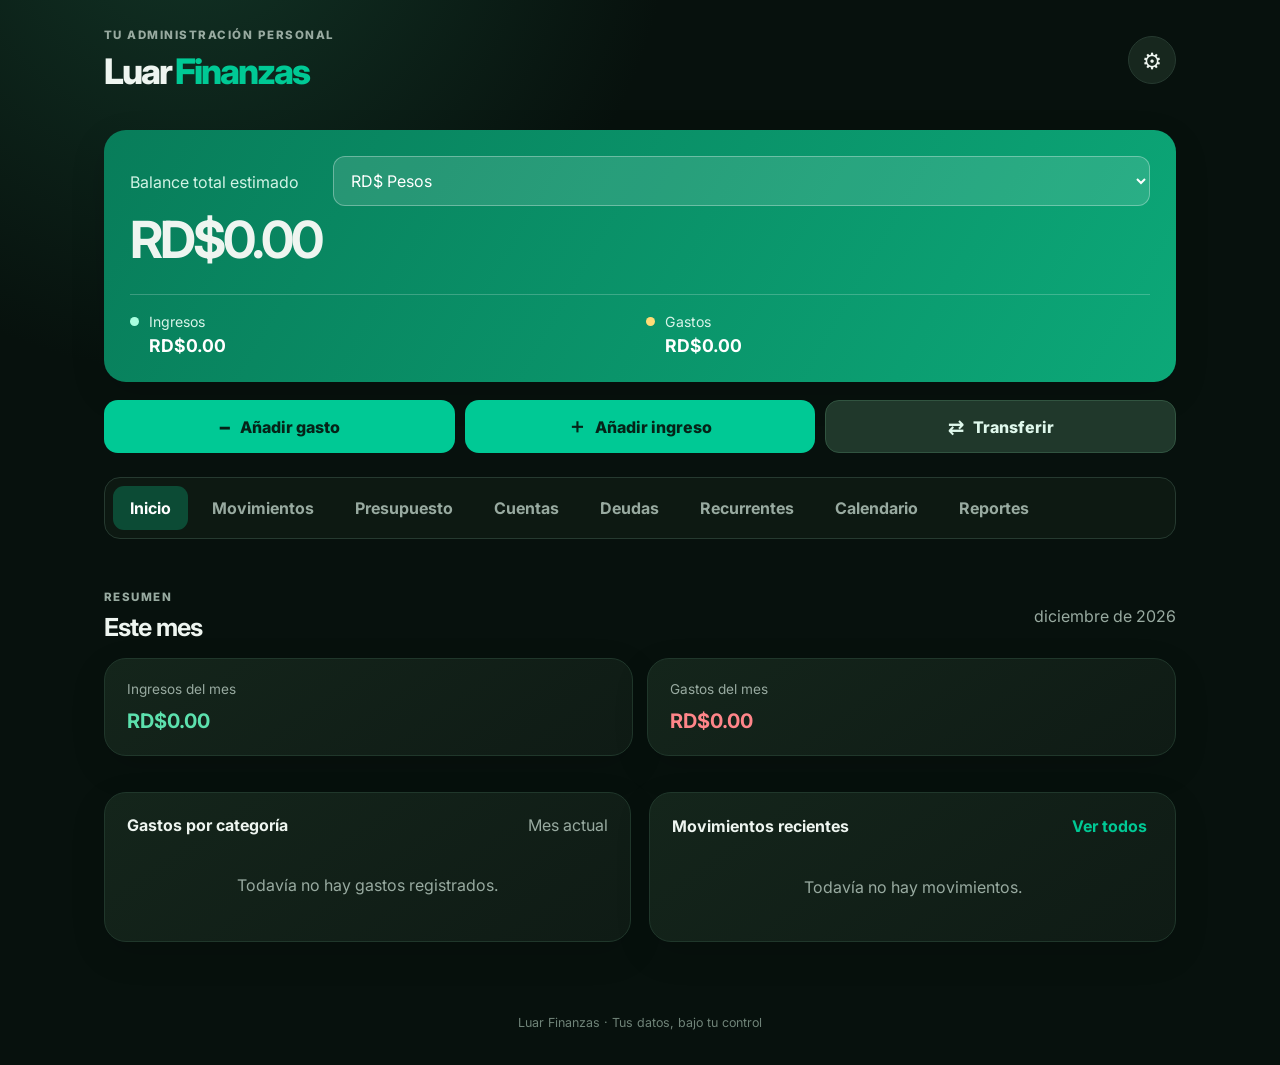
==== index.html @ 686bbc8f "Add files via upload" ====
<!doctype html>
<html lang="es">
<head>
  <meta charset="utf-8">
  <meta name="viewport" content="width=device-width,initial-scale=1">
  <meta name="theme-color" content="#07120e">
  <meta name="description" content="Administración financiera personal">
  <title>Luar Finanzas</title>
  <link rel="manifest" href="manifest.json">
  <link rel="stylesheet" href="style.css">
</head>
<body>
  <header class="topbar">
    <div>
      <p class="eyebrow">TU ADMINISTRACIÓN PERSONAL</p>
      <h1>Luar <span>Finanzas</span></h1>
    </div>
    <button class="icon-btn" id="settingsBtn" aria-label="Configuración">⚙</button>
  </header>

  <main class="container">
    <section class="hero card">
      <div class="hero-head">
        <div>
          <p class="muted">Balance total estimado</p>
          <h2 id="totalBalance">RD$0.00</h2>
        </div>
        <select id="currencySelect" aria-label="Moneda">
          <option value="DOP">RD$ Pesos</option>
          <option value="USD">US$ Dólares</option>
        </select>
      </div>
      <div class="summary-grid">
        <div class="summary-item">
          <span class="dot income-dot"></span>
          <span>Ingresos</span>
          <strong id="totalIncome">RD$0.00</strong>
        </div>
        <div class="summary-item">
          <span class="dot expense-dot"></span>
          <span>Gastos</span>
          <strong id="totalExpense">RD$0.00</strong>
        </div>
      </div>
    </section>

    <section class="quick-actions">
      <button class="action-btn" data-open="transactionModal" data-type="expense"><span>−</span> Añadir gasto</button>
      <button class="action-btn" data-open="transactionModal" data-type="income"><span>＋</span> Añadir ingreso</button>
      <button class="action-btn secondary" data-open="transferModal"><span>⇄</span> Transferir</button>
    </section>

    
<nav class="tabs" aria-label="Secciones">
  <button class="tab active" data-tab="overview">Inicio</button>
  <button class="tab" data-tab="transactions">Movimientos</button>
  <button class="tab" data-tab="budgets">Presupuesto</button>
  <button class="tab" data-tab="accounts">Cuentas</button>
  <button class="tab" data-tab="debts">Deudas</button>
  <button class="tab" data-tab="recurring">Recurrentes</button>
  <button class="tab" data-tab="calendar">Calendario</button>
  <button class="tab" data-tab="reports">Reportes</button>
</nav>


    <section class="page active" id="page-overview">
      <div class="section-heading">
        <div><p class="eyebrow">RESUMEN</p><h2>Este mes</h2></div>
        <span class="muted" id="monthLabel"></span>
      </div>
      <div class="stats-grid">
        <article class="card stat-card"><p class="muted">Ingresos del mes</p><strong class="positive" id="monthIncome">RD$0.00</strong></article>
        <article class="card stat-card"><p class="muted">Gastos del mes</p><strong class="negative" id="monthExpense">RD$0.00</strong></article>
      </div>
      <article class="card">
        <div class="section-heading compact"><h3>Gastos por categoría</h3><span class="muted">Mes actual</span></div>
        <div id="categoryChart" class="bar-list"><p class="empty">Todavía no hay gastos registrados.</p></div>
      </article>
      <article class="card">
        <div class="section-heading compact"><h3>Movimientos recientes</h3><button class="text-btn" data-tab="transactions">Ver todos</button></div>
        <div id="recentList" class="transaction-list"><p class="empty">Todavía no hay movimientos.</p></div>
      </article>
    </section>

    <section class="page" id="page-transactions">
      <div class="section-heading"><div><p class="eyebrow">HISTORIAL</p><h2>Movimientos</h2></div></div>
      <div class="filters">
        <input id="searchTransactions" type="search" placeholder="Buscar movimiento...">
        <select id="typeFilter">
          <option value="all">Todos</option><option value="income">Ingresos</option><option value="expense">Gastos</option><option value="transfer">Transferencias</option>
        </select>
      </div>
      <div class="card"><div id="transactionList" class="transaction-list"><p class="empty">No hay movimientos todavía.</p></div></div>
    </section>

    <section class="page" id="page-budgets">
      <div class="section-heading"><div><p class="eyebrow">CONTROL DE GASTOS</p><h2>Presupuestos</h2></div><button class="primary-btn" id="addBudgetBtn">＋ Crear</button></div>
      <p class="muted intro">Define cuánto quieres gastar por categoría cada mes.</p>
      <div id="budgetList" class="stack"><p class="empty card">Todavía no has creado presupuestos.</p></div>
    </section>

    <section class="page" id="page-accounts">
      <div class="section-heading"><div><p class="eyebrow">TU DINERO</p><h2>Cuentas y tarjetas</h2></div><button class="primary-btn" id="addAccountBtn">＋ Añadir</button></div>
      <p class="muted intro">Registra efectivo, cuentas bancarias o tarjetas. No introduzcas números completos ni códigos de seguridad.</p>
      <div id="accountList" class="stack"></div>
    </section>

    <section class="page" id="page-debts">
      <div class="section-heading"><div><p class="eyebrow">CONTROL DE OBLIGACIONES</p><h2>Mis deudas</h2></div><button class="primary-btn" id="addDebtBtn">＋ Añadir deuda</button></div>
      <div class="stats-grid"><article class="card stat-card"><p class="muted">Deuda pendiente (RD$)</p><strong id="debtTotalDOP" class="negative">RD$0.00</strong></article><article class="card stat-card"><p class="muted">Deudas registradas</p><strong id="debtCount">0</strong></article></div>
      <p class="muted intro">Registra préstamos, tarjetas de crédito u otras obligaciones. Los pagos se anotan manualmente.</p>
      <div id="debtList" class="stack"><p class="empty card">Todavía no has registrado deudas.</p></div>
    </section>

    <section class="page" id="page-recurring">
      <div class="section-heading"><div><p class="eyebrow">PAGOS HABITUALES</p><h2>Pagos recurrentes</h2></div><button class="primary-btn" id="addRecurringBtn">＋ Añadir</button></div>
      <p class="muted intro">Guarda alquiler, internet, suscripciones y otros pagos. Pulsa “Registrar pago” únicamente cuando lo hayas pagado.</p>
      <div id="recurringList" class="stack"><p class="empty card">Todavía no has añadido pagos recurrentes.</p></div>
    </section>

    
      <section class="page" id="page-calendar">
  <div class="section-heading">
    <div>
      <p class="eyebrow">ORGANIZA TUS PAGOS</p>
      <h2>Calendario financiero</h2>
    </div>
  </div>

  <article class="card">
    <div class="calendar-header">
      <button class="secondary-btn" id="prevCalendarMonth">←</button>
      <h3 id="calendarMonth"></h3>
      <button class="secondary-btn" id="nextCalendarMonth">→</button>
    </div>
    <div id="calendarGrid" class="calendar-grid"></div>
  </article>

  <article class="card">
    <h3>Pagos y vencimientos</h3>
    <div id="calendarEvents">
      <p class="empty">No hay pagos programados.</p>
    </div>
  </article>
</section>

<section class="page" id="page-reports">
      <div class="section-heading">
        <div>
          <p class="eyebrow">ANÁLISIS</p>
          <h2>Reportes</h2>
        </div>
      </div>

      <div class="card">
        <div class="section-heading compact">
          <h3>Últimos seis meses</h3>
          <span class="muted">Ingresos y gastos</span>
        </div>
        <div id="monthlyChart" class="monthly-chart">
          <p class="empty">Aún no hay datos suficientes.</p>
        </div>
      </div>
      <div class="card report-card">
        <h3>Resumen de todos tus movimientos</h3>
        <p class="muted">Descarga una copia en formato CSV que puedes abrir con Excel.</p>
        <button class="primary-btn full" id="exportBtn">⇩ Exportar movimientos CSV</button>
        <button class="secondary-btn full" id="backupBtn">Crear copia de seguridad JSON</button>
        <label class="secondary-btn full file-label">Restaurar copia de seguridad<input id="restoreInput" type="file" accept="application/json"></label>
      </div>
      <div class="card">
        <h3>Totales generales</h3>
        <div class="report-row"><span>Ingresos</span><strong id="reportIncome">RD$0.00</strong></div>
        <div class="report-row"><span>Gastos</span><strong id="reportExpense">RD$0.00</strong></div>
        <div class="report-row"><span>Balance neto</span><strong id="reportNet">RD$0.00</strong></div>
      </div>
      <p class="small muted">Los informes se calculan con los movimientos registrados en este dispositivo.</p>
    </section>
  </main>

  <footer class="footer">Luar Finanzas · Tus datos, bajo tu control</footer>

  <dialog id="transactionModal" class="modal">
    <form id="transactionForm" method="dialog">
      <div class="modal-head"><h2 id="transactionTitle">Añadir movimiento</h2><button type="button" class="close-btn" data-close>×</button></div>
      <input type="hidden" id="transactionType" value="expense">
      <label>Tipo<select id="formType"><option value="expense">Gasto</option><option value="income">Ingreso</option></select></label>
      <label>Descripción<input id="description" required maxlength="80" placeholder="Ej. Compra del supermercado"></label>
      <div class="form-grid">
        <label>Monto<input id="amount" required type="number" min="0.01" step="0.01" placeholder="0.00"></label>
        <label>Moneda<select id="formCurrency"><option value="DOP">RD$</option><option value="USD">US$</option></select></label>
      </div>
      <label>Categoría<select id="category"></select></label>
      <label>Cuenta<select id="transactionAccount"></select></label>
      <label>Fecha<input id="transactionDate" type="date" required></label>
      <label>Nota (opcional)<textarea id="note" rows="2" maxlength="250" placeholder="Detalles adicionales"></textarea></label>
      <button class="primary-btn full" type="submit">Guardar movimiento</button>
    </form>
  </dialog>

  <dialog id="transferModal" class="modal">
    <form id="transferForm" method="dialog">
      <div class="modal-head"><h2>Registrar transferencia</h2><button type="button" class="close-btn" data-close>×</button></div>
      <p class="muted small">Una transferencia mueve dinero entre tus cuentas y no se cuenta como ingreso ni gasto.</p>
      <label>Descripción<input id="transferDescription" required placeholder="Ej. Pasar dinero al banco"></label>
      <label>Monto<input id="transferAmount" type="number" min="0.01" step="0.01" required></label>
      <label>Desde<select id="fromAccount"></select></label>
      <label>Hacia<select id="toAccount"></select></label>
      <label>Fecha<input id="transferDate" type="date" required></label>
      <button class="primary-btn full" type="submit">Guardar transferencia</button>
    </form>
  </dialog>

  <dialog id="accountModal" class="modal">
    <form id="accountForm" method="dialog">
      <div class="modal-head"><h2>Nueva cuenta</h2><button type="button" class="close-btn" data-close>×</button></div>
      <label>Nombre<input id="accountName" required maxlength="50" placeholder="Ej. Efectivo, Banco Popular"></label>
      <label>Tipo<select id="accountType"><option>Efectivo</option><option>Cuenta bancaria</option><option>Tarjeta de débito</option><option>Tarjeta de crédito (registro manual)</option><option>Ahorros</option><option>Otro</option></select></label>
      <label>Saldo inicial<input id="openingBalance" type="number" step="0.01" value="0" required></label>
      <label>Moneda<select id="accountCurrency"><option value="DOP">RD$ Pesos dominicanos</option><option value="USD">US$ Dólares</option></select></label>
      <button class="primary-btn full" type="submit">Guardar cuenta</button>
    </form>
  </dialog>

  <dialog id="budgetModal" class="modal">
    <form id="budgetForm" method="dialog">
      <div class="modal-head"><h2>Nuevo presupuesto</h2><button type="button" class="close-btn" data-close>×</button></div>
      <label>Categoría<select id="budgetCategory"></select></label>
      <label>Límite mensual<input id="budgetLimit" type="number" min="0.01" step="0.01" required placeholder="0.00"></label>
      <label>Moneda<select id="budgetCurrency"><option value="DOP">RD$</option><option value="USD">US$</option></select></label>
      <button class="primary-btn full" type="submit">Guardar presupuesto</button>
    </form>
  </dialog>

  <dialog id="settingsModal" class="modal">
    <form id="settingsForm" method="dialog">
      <div class="modal-head"><h2>Configuración</h2><button type="button" class="close-btn" data-close>×</button></div>
      <label>Moneda principal<select id="mainCurrency"><option value="DOP">Pesos dominicanos (RD$)</option><option value="USD">Dólares (US$)</option></select></label>
      <p class="small muted">Cada cuenta conserva su propia moneda. Esta opción cambia la moneda que se muestra por defecto al registrar movimientos.</p>
      <button class="primary-btn full" type="submit">Guardar configuración</button>
      <button class="danger-btn full" type="button" id="clearDataBtn">Eliminar todos mis datos</button>
    </form>
  </dialog>


  <dialog id="debtModal" class="modal">
    <form id="debtForm" method="dialog">
      <div class="modal-head"><h2>Nueva deuda</h2><button type="button" class="close-btn" data-close>×</button></div>
      <label>Nombre o entidad<input id="debtName" required maxlength="70" placeholder="Ej. Préstamo personal"></label>
      <div class="form-grid"><label>Monto original<input id="debtOriginal" type="number" min="0.01" step="0.01" required></label><label>Saldo pendiente<input id="debtRemaining" type="number" min="0" step="0.01" required></label></div>
      <div class="form-grid"><label>Pago habitual (opcional)<input id="debtPayment" type="number" min="0" step="0.01" value="0"></label><label>Moneda<select id="debtCurrency"><option value="DOP">RD$</option><option value="USD">US$</option></select></label></div>
      <label>Próxima fecha de pago (opcional)<input id="debtDue" type="date"></label>
      <button class="primary-btn full" type="submit">Guardar deuda</button>
    </form>
  </dialog>

  <dialog id="debtPayModal" class="modal">
    <form id="debtPayForm" method="dialog">
      <div class="modal-head"><h2>Registrar pago de deuda</h2><button type="button" class="close-btn" data-close>×</button></div>
      <label>Deuda<select id="payDebtSelect"></select></label>
      <label>Monto pagado<input id="debtPayAmount" type="number" min="0.01" step="0.01" required></label>
      <label>Cuenta desde la que pagaste<select id="debtPayAccount"></select></label>
      <label>Fecha<input id="debtPayDate" type="date" required></label>
      <button class="primary-btn full" type="submit">Guardar pago</button>
    </form>
  </dialog>

  <dialog id="recurringModal" class="modal">
    <form id="recurringForm" method="dialog">
      <div class="modal-head"><h2>Nuevo pago recurrente</h2><button type="button" class="close-btn" data-close>×</button></div>
      <label>Descripción<input id="recurringName" required maxlength="70" placeholder="Ej. Internet de casa"></label>
      <label>Monto<input id="recurringAmount" type="number" min="0.01" step="0.01" required></label>
      <div class="form-grid"><label>Categoría<select id="recurringCategory"></select></label><label>Moneda<select id="recurringCurrency"><option value="DOP">RD$</option><option value="USD">US$</option></select></label></div>
      <label>Cuenta<select id="recurringAccount"></select></label>
      <div class="form-grid"><label>Frecuencia<select id="recurringFrequency"><option value="monthly">Mensual</option><option value="weekly">Semanal</option><option value="biweekly">Cada 2 semanas</option></select></label><label>Próximo pago<input id="recurringNext" type="date" required></label></div>
      <button class="primary-btn full" type="submit">Guardar pago recurrente</button>
    </form>
  </dialog>

  <div id="toast" class="toast" role="status"></div>
  <script src="app.js"></script>
</body>
</html>
---- style.css ----
@import url('https://fonts.googleapis.com/css2?family=Inter:wght@400;500;600;700;800&display=swap');
:root{--bg:#07110d;--panel:#101d16;--panel2:#17271e;--line:#263a30;--text:#eef5f0;--muted:#98aaa0;--green:#00c995;--green2:#0c9b70;--red:#ff6b72;--yellow:#f8c344;--radius:22px}
*{box-sizing:border-box}body{margin:0;background:radial-gradient(circle at 15% -10%,#123426 0,transparent 30%),var(--bg);color:var(--text);font-family:Inter,system-ui,sans-serif;min-height:100vh}
button,input,select,textarea{font:inherit}button{cursor:pointer}.topbar{max-width:1120px;margin:auto;padding:28px 24px 18px;display:flex;align-items:center;justify-content:space-between}.eyebrow{font-size:.72rem;letter-spacing:.13em;color:var(--muted);font-weight:800;margin:0 0 8px}.topbar h1{font-size:1.8rem;margin:0;font-weight:800;letter-spacing:-.06em}.topbar h1 span{color:var(--green)}.icon-btn{border:1px solid var(--line);background:var(--panel2);color:var(--text);border-radius:50%;width:48px;height:48px;font-size:1.4rem}
.container{max-width:1120px;margin:auto;padding:8px 24px 40px}.card{background:linear-gradient(145deg,#14251b,#0f1b15);border:1px solid #20372b;border-radius:var(--radius);padding:22px;margin-bottom:18px;box-shadow:0 12px 35px #0002}.hero{background:linear-gradient(120deg,#087d5a,#0ca878);border:0;padding:26px}.hero .muted{color:#d1f3e5}.hero-head{display:flex;align-items:flex-start;justify-content:space-between;gap:12px}.hero h2{font-size:clamp(2rem,6vw,3.2rem);margin:6px 0 24px;letter-spacing:-.06em}.hero select{background:#ffffff20;color:white;border:1px solid #ffffff50}.hero select option{color:#111}.summary-grid{display:grid;grid-template-columns:1fr 1fr;gap:12px;border-top:1px solid #ffffff35;padding-top:18px}.summary-item{display:grid;grid-template-columns:10px 1fr;gap:5px 9px;color:#d9f4e9;font-size:.88rem}.summary-item strong{grid-column:2;font-size:1.1rem;color:#fff}.dot{width:9px;height:9px;border-radius:50%;margin-top:4px}.income-dot{background:#a8ffe0}.expense-dot{background:#ffdc77}
.quick-actions{display:grid;grid-template-columns:repeat(3,1fr);gap:10px;margin:18px 0 24px}.action-btn,.primary-btn,.secondary-btn{border:0;border-radius:14px;padding:13px 16px;background:var(--green);color:#052318;font-weight:800}.action-btn{display:flex;align-items:center;justify-content:center;gap:8px}.action-btn span{font-size:1.25rem}.action-btn.secondary,.secondary-btn{background:#20382b;color:#dff8ec;border:1px solid #315440}

.tabs{
  display:flex;
  flex-wrap:wrap;
  gap:7px;
  overflow:visible;
  padding:8px;
  background:#0d1912;
  border:1px solid var(--line);
  border-radius:16px;
  margin-bottom:26px;
}
.tab{white-space:nowrap;border:0;border-radius:11px;padding:12px 17px;background:transparent;color:var(--muted);font-weight:700}.tab.active{background:#0c4b35;color:#fff}.page{display:none}.page.active{display:block}.section-heading{display:flex;align-items:center;justify-content:space-between;gap:12px;margin:25px 0 16px}.section-heading h2{font-size:1.55rem;margin:0;letter-spacing:-.04em}.section-heading h3{margin:0;font-size:1rem}.section-heading.compact{margin:0 0 18px}.muted{color:var(--muted)}.stats-grid{display:grid;grid-template-columns:1fr 1fr;gap:14px}.stat-card p{margin:0 0 12px;font-size:.85rem}.stat-card strong{font-size:1.25rem;overflow-wrap:anywhere}.positive{color:#5ce0ad}.negative{color:#ff8589}.bar-list{display:grid;gap:15px}.bar-row{display:grid;grid-template-columns:minmax(90px,1fr) 2fr auto;gap:10px;align-items:center;font-size:.85rem}.bar-track{height:9px;background:#263a30;border-radius:20px;overflow:hidden}.bar-fill{height:100%;background:linear-gradient(90deg,#00a878,#4ee0b0);border-radius:20px}.empty{color:var(--muted);text-align:center;padding:22px 8px;margin:0}.text-btn{background:none;border:0;color:var(--green);font-weight:700}.transaction-list{display:grid}.transaction-row{display:flex;align-items:center;justify-content:space-between;gap:12px;padding:14px 0;border-bottom:1px solid #26382e}.transaction-row:last-child{border-bottom:0}.tx-left{display:flex;align-items:center;gap:12px;min-width:0}.tx-icon{width:42px;height:42px;display:grid;place-items:center;border-radius:14px;background:#1d382a;color:var(--green);font-size:1.2rem;flex-shrink:0}.tx-title{font-weight:700;overflow:hidden;text-overflow:ellipsis;white-space:nowrap}.tx-meta{font-size:.76rem;color:var(--muted);margin-top:4px}.tx-amount{font-weight:800;white-space:nowrap}.tx-amount.income{color:#5ce0ad}.tx-amount.expense{color:#ff8589}.delete-btn{background:none;border:0;color:#87978d;margin-left:8px;font-size:1rem}
.filters{display:flex;gap:10px;margin-bottom:14px}.filters input{flex:1}.filters select{max-width:150px}input,select,textarea{width:100%;background:#17271e;color:var(--text);border:1px solid #30463a;border-radius:12px;padding:13px;outline:none}input:focus,select:focus,textarea:focus{border-color:var(--green)}label{display:grid;gap:7px;font-size:.86rem;font-weight:700;margin:14px 0}.form-grid{display:grid;grid-template-columns:1fr 1fr;gap:12px}.modal{border:1px solid var(--line);border-radius:22px;background:#101d16;color:var(--text);width:min(520px,calc(100% - 24px));padding:24px;max-height:90vh;overflow:auto}.modal::backdrop{background:#000b;backdrop-filter:blur(4px)}.modal-head{display:flex;align-items:center;justify-content:space-between;gap:10px}.modal-head h2{font-size:1.35rem;margin:0}.close-btn{border:0;background:#263a30;color:white;border-radius:50%;width:36px;height:36px;font-size:1.5rem}.full{width:100%;margin-top:10px}.primary-btn{padding:12px 17px}.secondary-btn{padding:12px 17px}.danger-btn{background:#482328;color:#ff9a9d;border:1px solid #70333a;border-radius:12px;padding:12px;font-weight:700}.stack{display:grid;gap:12px}.account-card,.budget-card{background:var(--panel);border:1px solid var(--line);border-radius:18px;padding:18px}.account-top,.budget-top{display:flex;justify-content:space-between;gap:12px;align-items:center}.account-name{font-weight:800}.account-balance{font-size:1.25rem;font-weight:800;margin-top:10px}.account-meta{font-size:.8rem;color:var(--muted);margin-top:4px}.progress{height:9px;background:#293c31;border-radius:20px;overflow:hidden;margin:12px 0 7px}.progress>span{display:block;height:100%;background:var(--green);border-radius:20px}.progress.over>span{background:var(--red)}.intro{margin-top:-6px;line-height:1.6}.report-card h3{margin-top:0}.report-row{display:flex;justify-content:space-between;padding:13px 0;border-bottom:1px solid var(--line)}.report-row:last-child{border:0}.file-label{display:block;text-align:center;cursor:pointer}.file-label input{display:none}.small{font-size:.8rem;line-height:1.5}.footer{text-align:center;color:#6f8378;padding:15px 20px 35px;font-size:.78rem}.toast{position:fixed;left:50%;bottom:24px;transform:translate(-50%,20px);opacity:0;background:#e7fff4;color:#073522;padding:12px 18px;border-radius:12px;font-weight:700;box-shadow:0 8px 30px #0006;transition:.2s;z-index:10;pointer-events:none}.toast.show{opacity:1;transform:translate(-50%,0)}
@media(min-width:800px){.container{padding-top:20px}.page.active#page-overview{display:grid;grid-template-columns:1fr 1fr;gap:0 18px}.page.active#page-overview>.section-heading{grid-column:1/-1}.page.active#page-overview>.stats-grid{grid-column:1/-1;margin-bottom:18px}.page.active#page-overview>.card{min-width:0}.topbar h1{font-size:2.2rem}}
@media(max-width:560px){.topbar{padding:22px 17px 12px}.container{padding:8px 15px 30px}.topbar h1{font-size:1.55rem}.hero{padding:20px}.quick-actions{grid-template-columns:1fr 1fr}.quick-actions .secondary{grid-column:1/-1}.tabs{margin-left:-2px;margin-right:-2px}.tab{padding:11px 13px;font-size:.82rem}.card{padding:18px}.stats-grid{gap:9px}.stat-card{padding:15px}.stat-card strong{font-size:1rem}.bar-row{grid-template-columns:90px 1fr auto;font-size:.75rem}.filters{flex-direction:column}.filters select{max-width:none}.form-grid{grid-template-columns:1fr 1fr}}

.monthly-chart{height:190px;display:flex;align-items:stretch;justify-content:space-around;gap:10px;padding:14px 4px 0;border-bottom:1px solid var(--line)}.month-col{flex:1;display:flex;flex-direction:column;align-items:center;justify-content:flex-end;gap:8px;min-width:0;color:var(--muted);font-size:.75rem;text-transform:capitalize}.month-bars{height:145px;width:100%;display:flex;align-items:flex-end;justify-content:center;gap:4px;border-bottom:1px solid #30463a}.month-bar{width:min(28px,38%);min-height:2px;border-radius:6px 6px 0 0}.income-bar{background:#18c995}.expense-bar{background:#ff777e}.negative{color:#ff8589!important}


/* CALENDARIO FINANCIERO */
.calendar-header {
  display: grid;
  grid-template-columns: 44px 1fr 44px;
  align-items: center;
  gap: 12px;
  margin-bottom: 20px;
}

.calendar-header h3 {
  text-align: center;
  margin: 0;
  text-transform: capitalize;
  font-size: 1.1rem;
}

.calendar-header button {
  padding: 10px;
  min-width: 44px;
}

.calendar-grid {
  display: grid;
  grid-template-columns: repeat(7, minmax(0, 1fr));
  gap: 7px;
  width: 100%;
}

.calendar-day-name {
  text-align: center;
  color: var(--muted);
  font-size: .75rem;
  font-weight: 800;
  padding: 8px 0;
}

.calendar-day {
  min-width: 0;
  min-height: 48px;
  display: flex;
  align-items: center;
  justify-content: center;
  border: 1px solid var(--line);
  border-radius: 12px;
  background: var(--panel2);
  color: var(--text);
  font-weight: 700;
}

.calendar-day.empty {
  background: transparent;
  border-color: transparent;
}

.calendar-day.today {
  border: 2px solid var(--green);
  color: var(--green);
}

.calendar-day.selected {
  background: var(--green2);
  color: white;
}

#calendarEvents {
  display: grid;
  gap: 10px;
}

@media(max-width:560px) {
  .calendar-grid {
    gap: 4px;
  }

  .calendar-day {
    min-height: 40px;
    border-radius: 8px;
    font-size: .85rem;
  }

  .calendar-day-name {
    font-size: .65rem;
  }
}
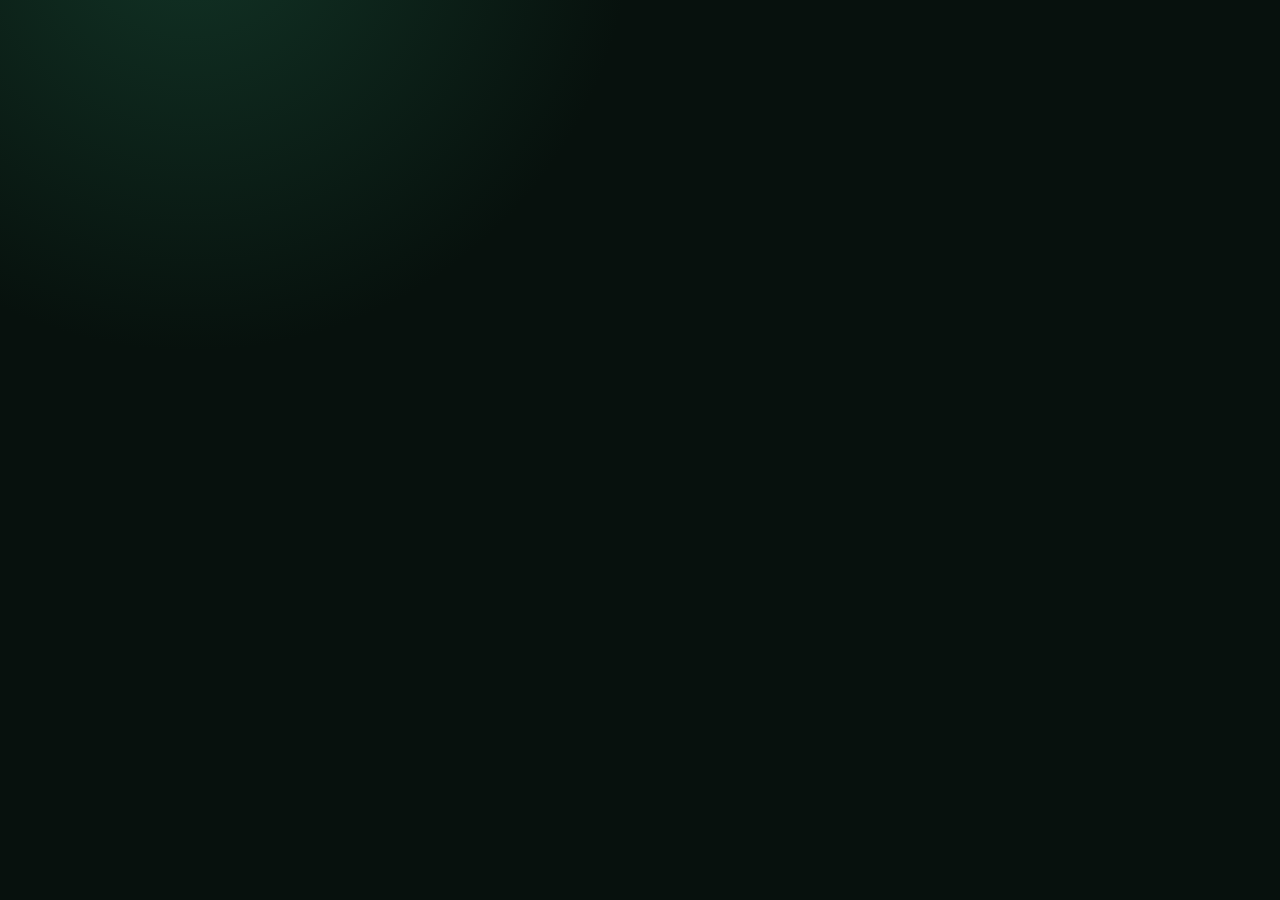
==== commit 1a889e28: "Add files via upload" ====
--- a/index.html
+++ b/index.html
@@ -10,13 +10,30 @@
   <link rel="stylesheet" href="style.css">
 </head>
 <body>
-  <header class="topbar">
+
+<div id="loginScreen" style="display:none; min-height:100vh; align-items:center; justify-content:center; padding:25px;">
+  <div class="card" style="max-width:420px; width:100%; text-align:center; padding:30px;">
+    <h1>Luar <span>Finanzas</span></h1>
+    <p class="muted">Administra tus ingresos, gastos y cuentas desde cualquier dispositivo.</p>
+    <button id="googleLoginBtn" class="primary-btn full">
+      Continuar con Google
+    </button>
+    <p id="loginMessage" class="muted"></p>
+  </div>
+</div>
+
+<div id="appContent" style="display:none;">
+
+<header class="topbar">
+
     <div>
-      <p class="eyebrow">TU ADMINISTRACIÓN PERSONAL</p>
-      <h1>Luar <span>Finanzas</span></h1>
-    </div>
-    <button class="icon-btn" id="settingsBtn" aria-label="Configuración">⚙</button>
-  </header>
+  <p class="eyebrow">TU ADMINISTRACIÓN PERSONAL</p>
+  <h1>Luar <span>Finanzas</span></h1>
+</div>
+
+<button class="icon-btn" id="settingsBtn" aria-label="Configuración">⚙</button>
+
+</header>
 
   <main class="container">
     <section class="hero card">
@@ -233,14 +250,57 @@
   </dialog>
 
   <dialog id="settingsModal" class="modal">
-    <form id="settingsForm" method="dialog">
-      <div class="modal-head"><h2>Configuración</h2><button type="button" class="close-btn" data-close>×</button></div>
-      <label>Moneda principal<select id="mainCurrency"><option value="DOP">Pesos dominicanos (RD$)</option><option value="USD">Dólares (US$)</option></select></label>
-      <p class="small muted">Cada cuenta conserva su propia moneda. Esta opción cambia la moneda que se muestra por defecto al registrar movimientos.</p>
-      <button class="primary-btn full" type="submit">Guardar configuración</button>
-      <button class="danger-btn full" type="button" id="clearDataBtn">Eliminar todos mis datos</button>
-    </form>
-  </dialog>
+  <form id="settingsForm" method="dialog">
+
+    <div class="modal-head">
+      <h2>Configuración</h2>
+      <button type="button" class="close-btn" data-close>×</button>
+    </div>
+
+    <div style="text-align:center; padding:20px 10px;">
+      <img
+        id="profilePhoto"
+        src=""
+        alt="Foto de perfil"
+        style="width:80px;height:80px;border-radius:50%;object-fit:cover;display:none;margin:0 auto 12px;"
+      >
+
+      <h3 id="profileName">Mi cuenta</h3>
+      <p id="profileEmail" class="small muted"></p>
+      <p class="small muted">Cuenta conectada con Google</p>
+    </div>
+
+    <hr>
+
+    <h3>Preferencias</h3>
+
+    <label>
+      Moneda principal
+      <select id="mainCurrency">
+        <option value="DOP">Pesos dominicanos (RD$)</option>
+        <option value="USD">Dólares (US$)</option>
+      </select>
+    </label>
+
+    <p class="small muted">
+      Cada cuenta conserva su propia moneda. Esta opción cambia la moneda
+      que se muestra por defecto al registrar movimientos.
+    </p>
+
+    <button class="primary-btn full" type="submit">
+      Guardar configuración
+    </button>
+
+    <button class="secondary-btn full" type="button" id="logoutBtn">
+      Cerrar sesión
+    </button>
+
+    <button class="danger-btn full" type="button" id="clearDataBtn">
+      Eliminar todos mis datos
+    </button>
+
+  </form>
+</dialog>
 
 
   <dialog id="debtModal" class="modal">
@@ -277,7 +337,10 @@
     </form>
   </dialog>
 
-  <div id="toast" class="toast" role="status"></div>
-  <script src="app.js"></script>
+  </div>
+
+<div id="toast" class="toast" role="status"></div>
+
+<script type="module" src="app.js"></script>
 </body>
-</html>
+</html>
